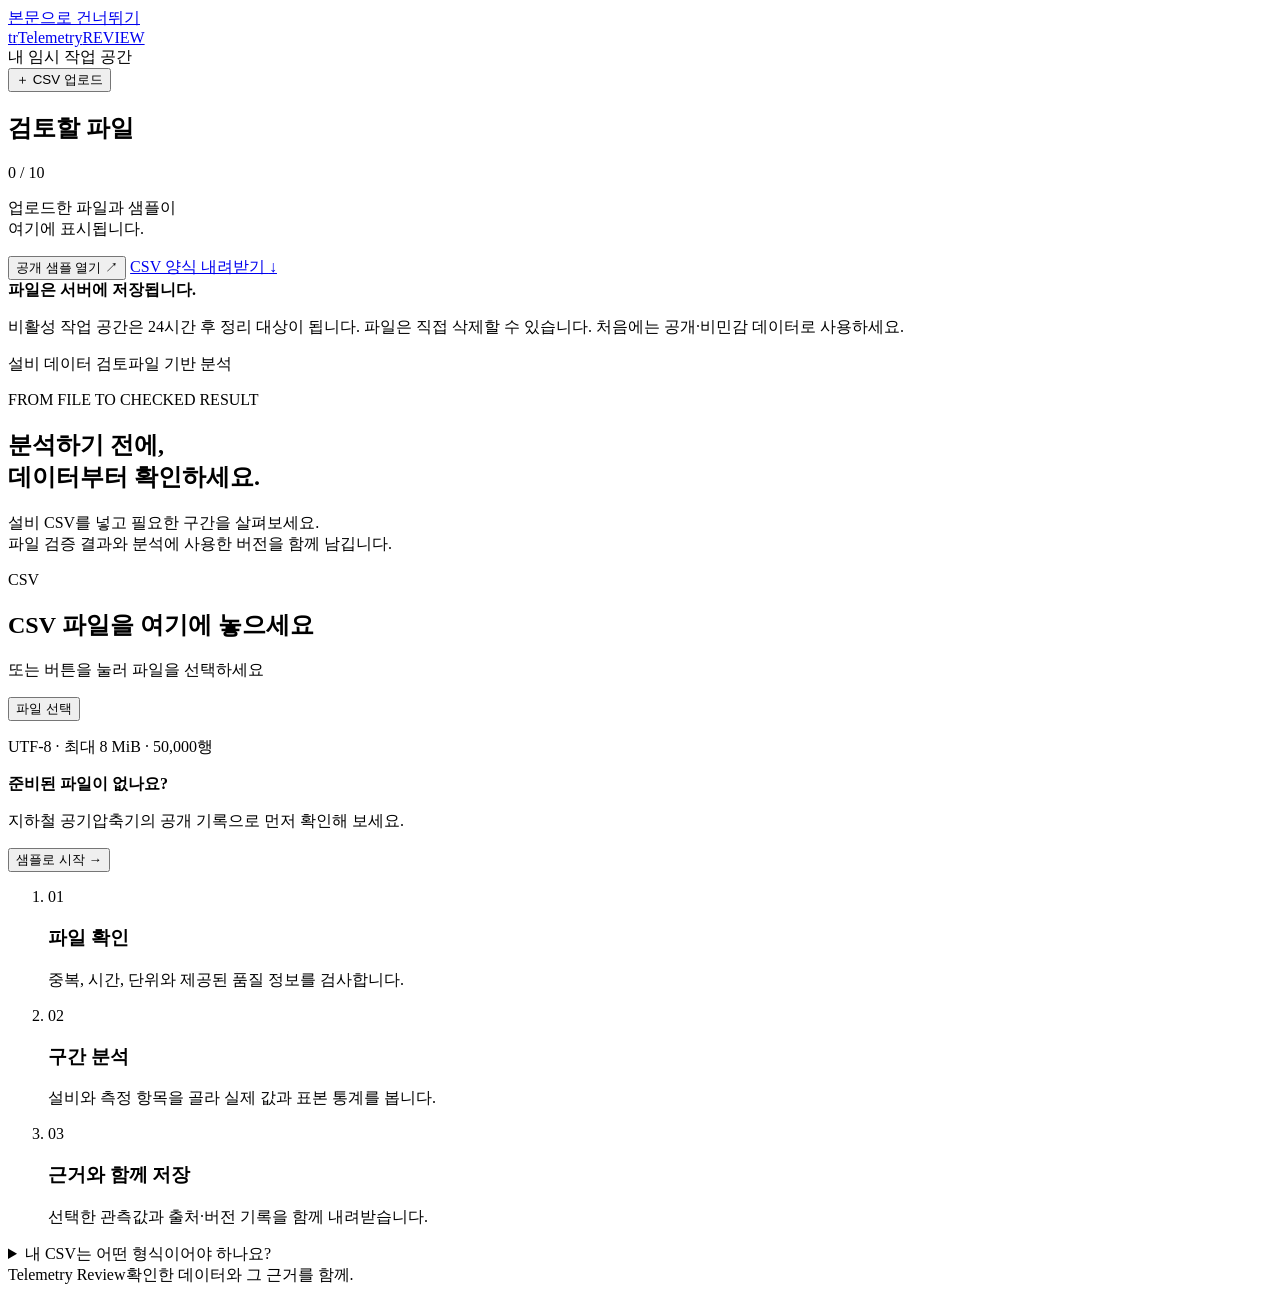
==== src/manufacturing_data_platform/file_review/static/index.html @ 8c8868dd "Prepare bounded Telemetry Review release runtime" ====
<!doctype html>
<html lang="ko">
<head>
  <meta charset="utf-8">
  <meta name="viewport" content="width=device-width, initial-scale=1">
  <meta name="description" content="설비 CSV의 상태를 확인하고, 필요한 구간을 조회해 검토 근거와 함께 내려받으세요.">
  <title>Telemetry Review · 설비 데이터 검토</title>
  <link rel="stylesheet" href="/styles.css">
  <script src="/app.js" defer></script>
</head>
<body>
  <a class="skip-link" href="#main">본문으로 건너뛰기</a>
  <div class="app-shell">
    <aside class="sidebar" aria-label="파일 작업 공간">
      <a class="brand" href="/" aria-label="Telemetry Review 홈"><span class="brand-mark" aria-hidden="true">tr</span><span>Telemetry<span class="brand-sub">REVIEW</span></span></a>
      <div class="workspace-label"><span class="workspace-dot" aria-hidden="true"></span>내 임시 작업 공간</div>
      <button class="button primary wide" id="upload-button" type="button"><span aria-hidden="true">＋</span> CSV 업로드</button>
      <input id="upload-input" type="file" accept=".csv,text/csv" hidden>
      <input id="replace-input" type="file" accept=".csv,text/csv" hidden>
      <div class="sidebar-section"><h2>검토할 파일</h2><span id="dataset-count" class="count-label">0 / 10</span></div>
      <div id="dataset-list" class="dataset-list" aria-label="파일 목록"></div>
      <p id="list-empty" class="sidebar-empty">업로드한 파일과 샘플이<br>여기에 표시됩니다.</p>
      <div class="sidebar-bottom">
        <button class="button sample-button wide" id="sample-button" type="button">공개 샘플 열기 <span aria-hidden="true">↗</span></button>
        <a class="text-link template-link" href="/api/template.csv" download>CSV 양식 내려받기 <span aria-hidden="true">↓</span></a>
        <div class="retention-note"><strong>파일은 서버에 저장됩니다.</strong><p>비활성 작업 공간은 24시간 후 정리 대상이 됩니다. 파일은 직접 삭제할 수 있습니다. 처음에는 공개·비민감 데이터로 사용하세요.</p></div>
      </div>
    </aside>

    <main id="main" tabindex="-1">
      <header class="topbar"><span>설비 데이터 검토</span><span class="local-label">파일 기반 분석</span></header>
      <div id="global-error" class="alert error global-alert" role="alert" hidden></div>
      <div id="loading" class="loading-note" role="status" hidden><span class="spinner" aria-hidden="true"></span><span id="loading-text">작업 공간을 불러오는 중…</span></div>

      <section id="welcome" class="welcome" aria-labelledby="welcome-title">
        <p class="eyebrow">FROM FILE TO CHECKED RESULT</p>
        <h1 id="welcome-title">분석하기 전에,<br>데이터부터 확인하세요.</h1>
        <p id="welcome-description" class="welcome-description">설비 CSV를 넣고 필요한 구간을 살펴보세요.<br>파일 검증 결과와 분석에 사용한 버전을 함께 남깁니다.</p>
        <div id="dropzone" class="dropzone">
          <div class="file-symbol" aria-hidden="true"><span>CSV</span></div>
          <h2>CSV 파일을 여기에 놓으세요</h2>
          <p>또는 버튼을 눌러 파일을 선택하세요</p>
          <button id="welcome-upload" type="button" class="button primary">파일 선택</button>
          <p class="format-hint" id="format-hint">UTF-8 · 최대 8 MiB · 50,000행</p>
        </div>
        <div class="sample-callout"><div><strong>준비된 파일이 없나요?</strong><p>지하철 공기압축기의 공개 기록으로 먼저 확인해 보세요.</p></div><button id="welcome-sample" type="button" class="button secondary">샘플로 시작 <span aria-hidden="true">→</span></button></div>
        <ol class="steps"><li><span>01</span><h3>파일 확인</h3><p>중복, 시간, 단위와 제공된 품질 정보를 검사합니다.</p></li><li><span>02</span><h3>구간 분석</h3><p>설비와 측정 항목을 골라 실제 값과 표본 통계를 봅니다.</p></li><li><span>03</span><h3>근거와 함께 저장</h3><p>선택한 관측값과 출처·버전 기록을 함께 내려받습니다.</p></li></ol>
        <details id="input-guide" class="input-guide"><summary>내 CSV는 어떤 형식이어야 하나요?</summary><p>한 행에 하나의 관측값을 넣으세요. 필수 열은 아래 다섯 개이며, 선택 열 <code>quality</code>에는 <code>good</code>, <code>uncertain</code>, <code>bad</code>, <code>unspecified</code>를 사용할 수 있습니다.</p><pre>timestamp,equipment,tag,value,unit
2026-01-01T09:00:00,APU-1,Oil_temperature,53.6,°C
2026-01-01T09:00:10,APU-1,Oil_temperature,53.7,°C</pre><p>시간대가 있는 시각과 없는 시각을 한 파일에서 섞지 마세요. 같은 설비·항목·시각의 중복 행이나 한 항목 안의 단위 변경은 허용하지 않습니다. 품질을 생략하면 ‘미제공’으로 표시됩니다.</p><a href="/api/template.csv" class="text-link" download>예제 양식 내려받기 ↓</a></details>
      </section>

      <section id="workspace" class="workspace" aria-labelledby="dataset-title" hidden>
        <div class="page-heading"><div><p class="eyebrow" id="source-kind">CSV REVIEW</p><h1 id="dataset-title"></h1><p id="dataset-subtitle" class="muted"></p></div><div class="heading-actions"><button id="replace-button" class="button secondary" type="button">수정 파일로 교체</button><button id="delete-button" class="icon-button danger-text" type="button" aria-label="현재 파일 삭제" title="파일 삭제">삭제</button></div></div>
        <div id="attempt-banner" class="attempt-banner" role="status"><div class="status-symbol" id="attempt-symbol" aria-hidden="true">✓</div><div class="banner-content"><h2 id="attempt-title"></h2><p id="attempt-description"></p><ul id="attempt-issues" class="issue-list" hidden></ul></div><span id="attempt-status" class="status-pill"></span></div>
        <div id="no-current" class="no-current" hidden><h2>아직 분석할 수 있는 결과가 없습니다.</h2><p>위 검사 결과를 확인하고 CSV를 수정한 뒤 ‘수정 파일로 교체’를 눌러주세요.</p><a href="/api/template.csv" class="text-link" download>CSV 양식 확인 ↓</a></div>

        <div id="analysis-area" hidden>
          <div class="result-context"><span id="result-basis"></span><span id="result-version" class="mono"></span></div>
          <form id="query-form" class="filter-card"><div class="field"><label for="equipment-filter">설비</label><select id="equipment-filter" name="equipment"></select></div><div class="field"><label for="tag-filter">측정 항목</label><select id="tag-filter" name="tag"></select></div><div class="field date-field"><label for="start-filter">시작 시각 <span>포함</span></label><input id="start-filter" name="start" type="datetime-local" step="1"></div><div class="field date-field"><label for="end-filter">종료 시각 <span>미포함</span></label><input id="end-filter" name="end" type="datetime-local" step="1"></div><button class="button primary" id="query-button" type="submit">조회</button><div class="filter-footer"><span id="time-basis"></span><button id="reset-range" type="button" class="text-button">전체 기간 보기</button></div></form>
          <div id="query-error" class="alert error" role="alert" hidden></div>
          <div id="query-results" hidden>
            <div class="analysis-heading"><h2>선택 구간 분석</h2><button id="export-button" class="button secondary small" type="button">결과 내려받기 <span aria-hidden="true">↓</span></button></div>
            <p id="query-selection" class="selection-description"></p>
            <div id="previous-query" class="alert caution" hidden>최근 검사가 완료되지 않아 이전에 검증한 결과를 표시합니다.</div>
            <div class="metrics"><article class="metric"><p>관측값 수</p><strong id="metric-count">—</strong><span>선택 구간의 전체 행</span></article><article class="metric"><p>표본 평균</p><strong id="metric-mean">—</strong><span class="metric-unit"></span></article><article class="metric"><p>최솟값</p><strong id="metric-min">—</strong><span class="metric-unit"></span></article><article class="metric"><p>최댓값</p><strong id="metric-max">—</strong><span class="metric-unit"></span></article></div>
            <article class="chart-card"><div class="card-heading"><div><h3 id="chart-title">관측값 추이</h3><p id="chart-description"></p></div><span class="chart-legend"><i aria-hidden="true"></i>원본 관측값</span></div><div id="chart" class="chart" aria-live="polite"></div><div class="chart-footnotes"><span id="gap-description"></span><span>보간 없음 · 표본 평균</span></div></article>
            <div class="quality-note"><span class="info-mark" aria-hidden="true">i</span><p id="quality-description"></p></div>
            <article class="table-card"><div class="card-heading"><h3>관측값 미리보기</h3><span id="preview-description" class="muted"></span></div><div class="table-scroll"><table><thead><tr><th scope="col">관측 시각</th><th scope="col">설비</th><th scope="col">측정 항목</th><th scope="col" class="numeric">값</th><th scope="col">단위</th><th scope="col">제공된 품질</th></tr></thead><tbody id="preview-body"></tbody></table></div><p class="table-footer">내려받기에는 선택 구간의 전체 관측값과 출처·버전·조회 조건을 담은 기록이 포함됩니다.</p></article>
          </div>
        </div>

        <div class="details-grid"><details class="detail-card" id="source-details"><summary>파일과 검증 근거</summary><dl id="source-metadata"></dl><p class="scope-note">파일 검증은 센서 정확도나 설비 상태를 보증하지 않습니다. 원본에 이미 존재하는 시간 공백을 전달 누락으로 추정하지 않습니다.</p><p id="sample-attribution" hidden>샘플: <a href="https://archive.ics.uci.edu/dataset/791/metropt%203%20dataset" target="_blank" rel="noopener noreferrer">UCI MetroPT-3</a> · Narjes Davari, Bruno Veloso, Rita Ribeiro, Joao Gama · <a href="https://creativecommons.org/licenses/by/4.0/" target="_blank" rel="noopener noreferrer">CC BY 4.0</a>. 2020-02-01 공개 기록에서 세 항목을 추출했습니다. 실제 공장에 연결된 실시간 데이터가 아닙니다.</p></details><details class="detail-card" id="history-details"><summary>최근 검사 기록 <span id="history-count"></span></summary><ol id="history-list" class="history-list"></ol><button id="retry-button" class="button secondary small" type="button">보관한 원본 다시 검사</button><p class="scope-note">같은 원본의 재검사로 파일 내용이 수정되지는 않습니다.</p></details></div>
        <details id="sample-exercise" class="exercise-card" hidden><summary><span class="exercise-tag">샘플 체험</span>전달이 누락되면 결과는 어떻게 되나요?</summary><p>공개 샘플의 일부 행을 의도적으로 전달하지 않는 체험입니다. 최근 검사는 ‘전달 미완료’로 바뀌고 기존 결과는 유지됩니다. 보관된 전체 원본으로 복구하면 같은 버전으로 돌아옵니다.</p><div class="exercise-actions"><button id="delivery-button" class="button secondary" type="button">전달 누락 체험</button><button id="recover-button" class="button primary" type="button">보관 원본으로 복구</button></div><p class="scope-note">실제 센서 결측이나 네트워크 장애를 진단·복구하는 기능은 아닙니다.</p></details>
      </section>
      <footer class="page-footer"><span>Telemetry Review</span><span>확인한 데이터와 그 근거를 함께.</span></footer>
    </main>
  </div>
  <div id="toast" class="toast" role="status" hidden></div>
  <dialog id="delete-dialog"><form method="dialog"><h2>이 파일을 삭제할까요?</h2><p>원본 파일, 검증된 결과와 검사 기록이 이 작업 공간에서 함께 삭제됩니다. 내려받은 파일에는 영향을 주지 않습니다.</p><div class="dialog-actions"><button value="cancel" class="button secondary">취소</button><button value="delete" class="button danger" id="confirm-delete">파일 삭제</button></div></form></dialog>
</body>
</html>
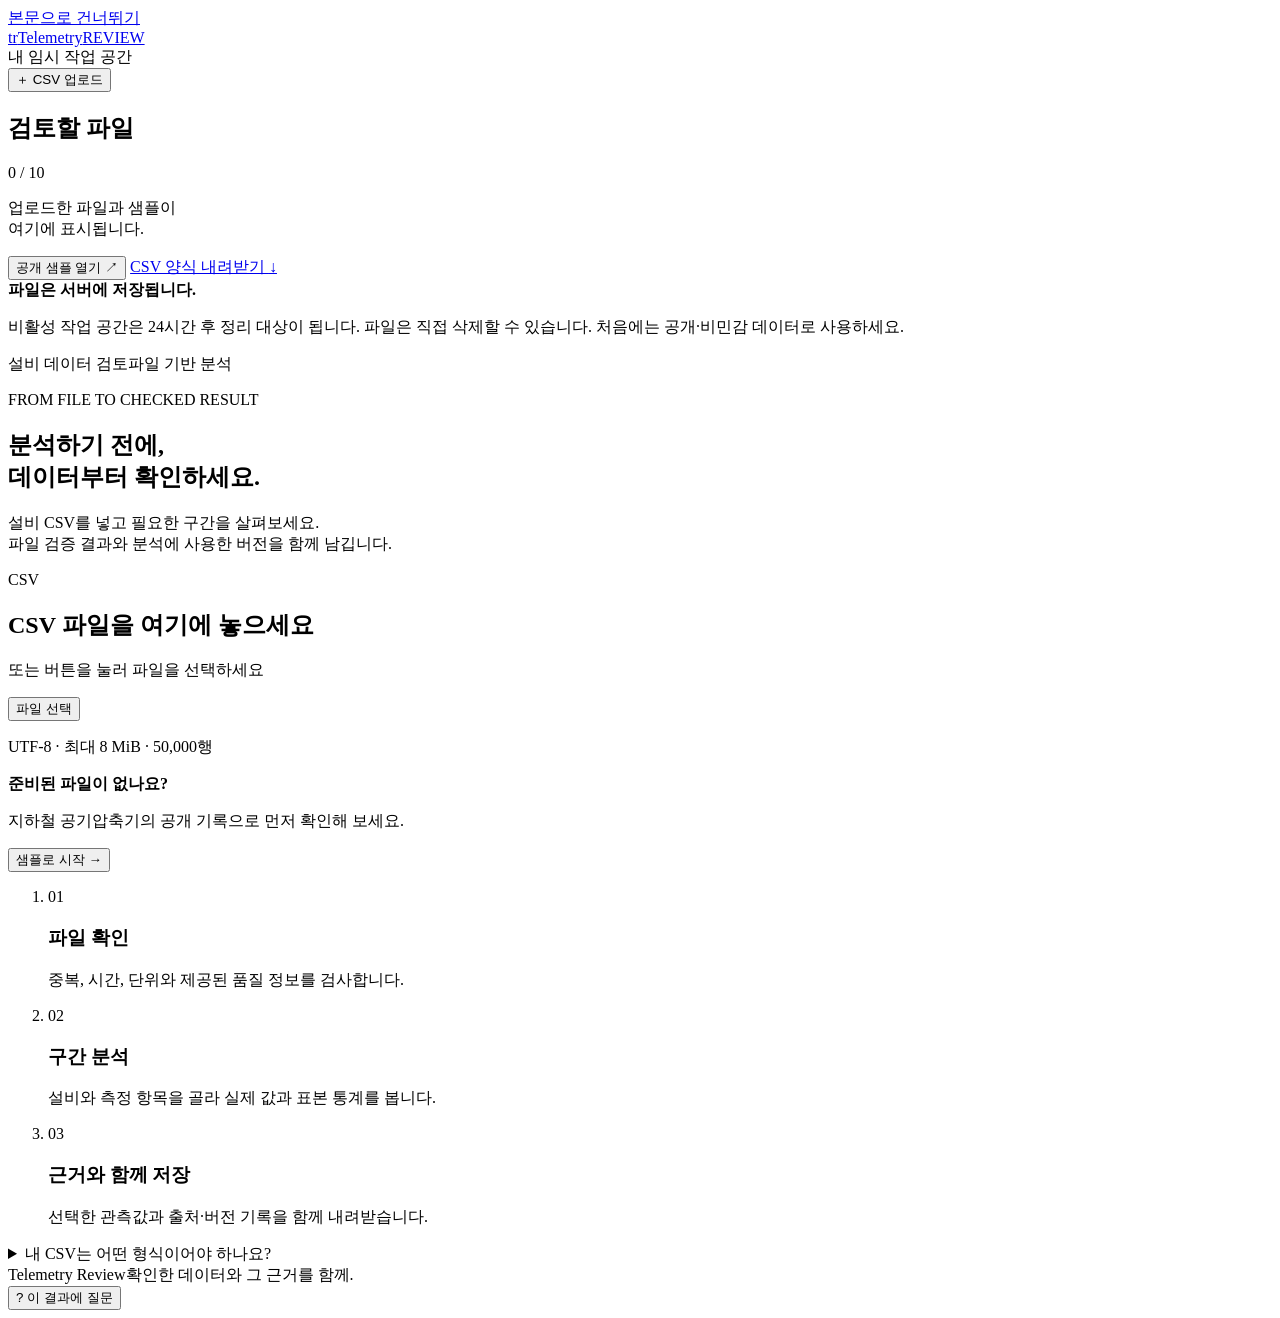
==== commit 5d3bceae: "feat: add guided explanations for pinned review results (cherry picked from commit 62a0e7d69a97d6e23" ====
--- a/src/manufacturing_data_platform/file_review/static/index.html
+++ b/src/manufacturing_data_platform/file_review/static/index.html
@@ -10,7 +10,7 @@
 </head>
 <body>
   <a class="skip-link" href="#main">본문으로 건너뛰기</a>
-  <div class="app-shell">
+  <div class="app-shell" id="application-shell">
     <aside class="sidebar" aria-label="파일 작업 공간">
       <a class="brand" href="/" aria-label="Telemetry Review 홈"><span class="brand-mark" aria-hidden="true">tr</span><span>Telemetry<span class="brand-sub">REVIEW</span></span></a>
       <div class="workspace-label"><span class="workspace-dot" aria-hidden="true"></span>내 임시 작업 공간</div>
@@ -75,7 +75,34 @@
       </section>
       <footer class="page-footer"><span>Telemetry Review</span><span>확인한 데이터와 그 근거를 함께.</span></footer>
     </main>
+    <button id="explanation-launcher" class="explanation-launcher" type="button" aria-controls="explanation-panel" aria-expanded="false"><span aria-hidden="true">?</span> 이 결과에 질문</button>
   </div>
+  <div id="explanation-backdrop" class="explanation-backdrop" hidden></div>
+  <section id="explanation-panel" class="explanation-panel" role="complementary" aria-labelledby="explanation-title" hidden>
+    <header class="explanation-header">
+      <div><p class="eyebrow">GUIDED EXPLANATION</p><h2 id="explanation-title" tabindex="-1">결과 설명</h2></div>
+      <button id="explanation-close" class="icon-button" type="button" aria-label="결과 설명 닫기">닫기</button>
+    </header>
+    <p class="explanation-intro">검증된 데이터에서 선택한 질문만 규칙으로 설명합니다. AI 자유 대화가 아닙니다.</p>
+    <div class="explanation-questions" role="group" aria-label="설명할 질문 선택">
+      <button type="button" data-explanation-question="previous_result">왜 이 결과가 보이나요?</button>
+      <button type="button" data-explanation-question="handoff_limits">전달할 때 무엇을 적어야 하나요?</button>
+      <button type="button" data-explanation-question="gap_limits">시간 공백은 설비 중단인가요?</button>
+    </div>
+    <div id="explanation-context" class="explanation-context" aria-label="마지막 조회 결과 기준"></div>
+    <p id="explanation-status" class="explanation-status" role="status" aria-live="polite"></p>
+    <div id="explanation-answer" class="explanation-answer" aria-live="polite"></div>
+    <div class="explanation-evidence" aria-label="같은 결과의 근거" hidden>
+      <p>같은 결과에서 확인</p>
+      <button type="button" data-explanation-evidence="query">선택 구간 분석</button>
+      <button type="button" data-explanation-evidence="source">파일과 검증 근거</button>
+      <button type="button" data-explanation-evidence="history">최근 검사 기록</button>
+    </div>
+    <div class="explanation-actions">
+      <button id="explanation-cancel" class="button secondary small" type="button" hidden>요청 취소</button>
+      <button id="explanation-retry" class="button secondary small" type="button" hidden>다시 시도</button>
+    </div>
+  </section>
   <div id="toast" class="toast" role="status" hidden></div>
   <dialog id="delete-dialog"><form method="dialog"><h2>이 파일을 삭제할까요?</h2><p>원본 파일, 검증된 결과와 검사 기록이 이 작업 공간에서 함께 삭제됩니다. 내려받은 파일에는 영향을 주지 않습니다.</p><div class="dialog-actions"><button value="cancel" class="button secondary">취소</button><button value="delete" class="button danger" id="confirm-delete">파일 삭제</button></div></form></dialog>
 </body>
